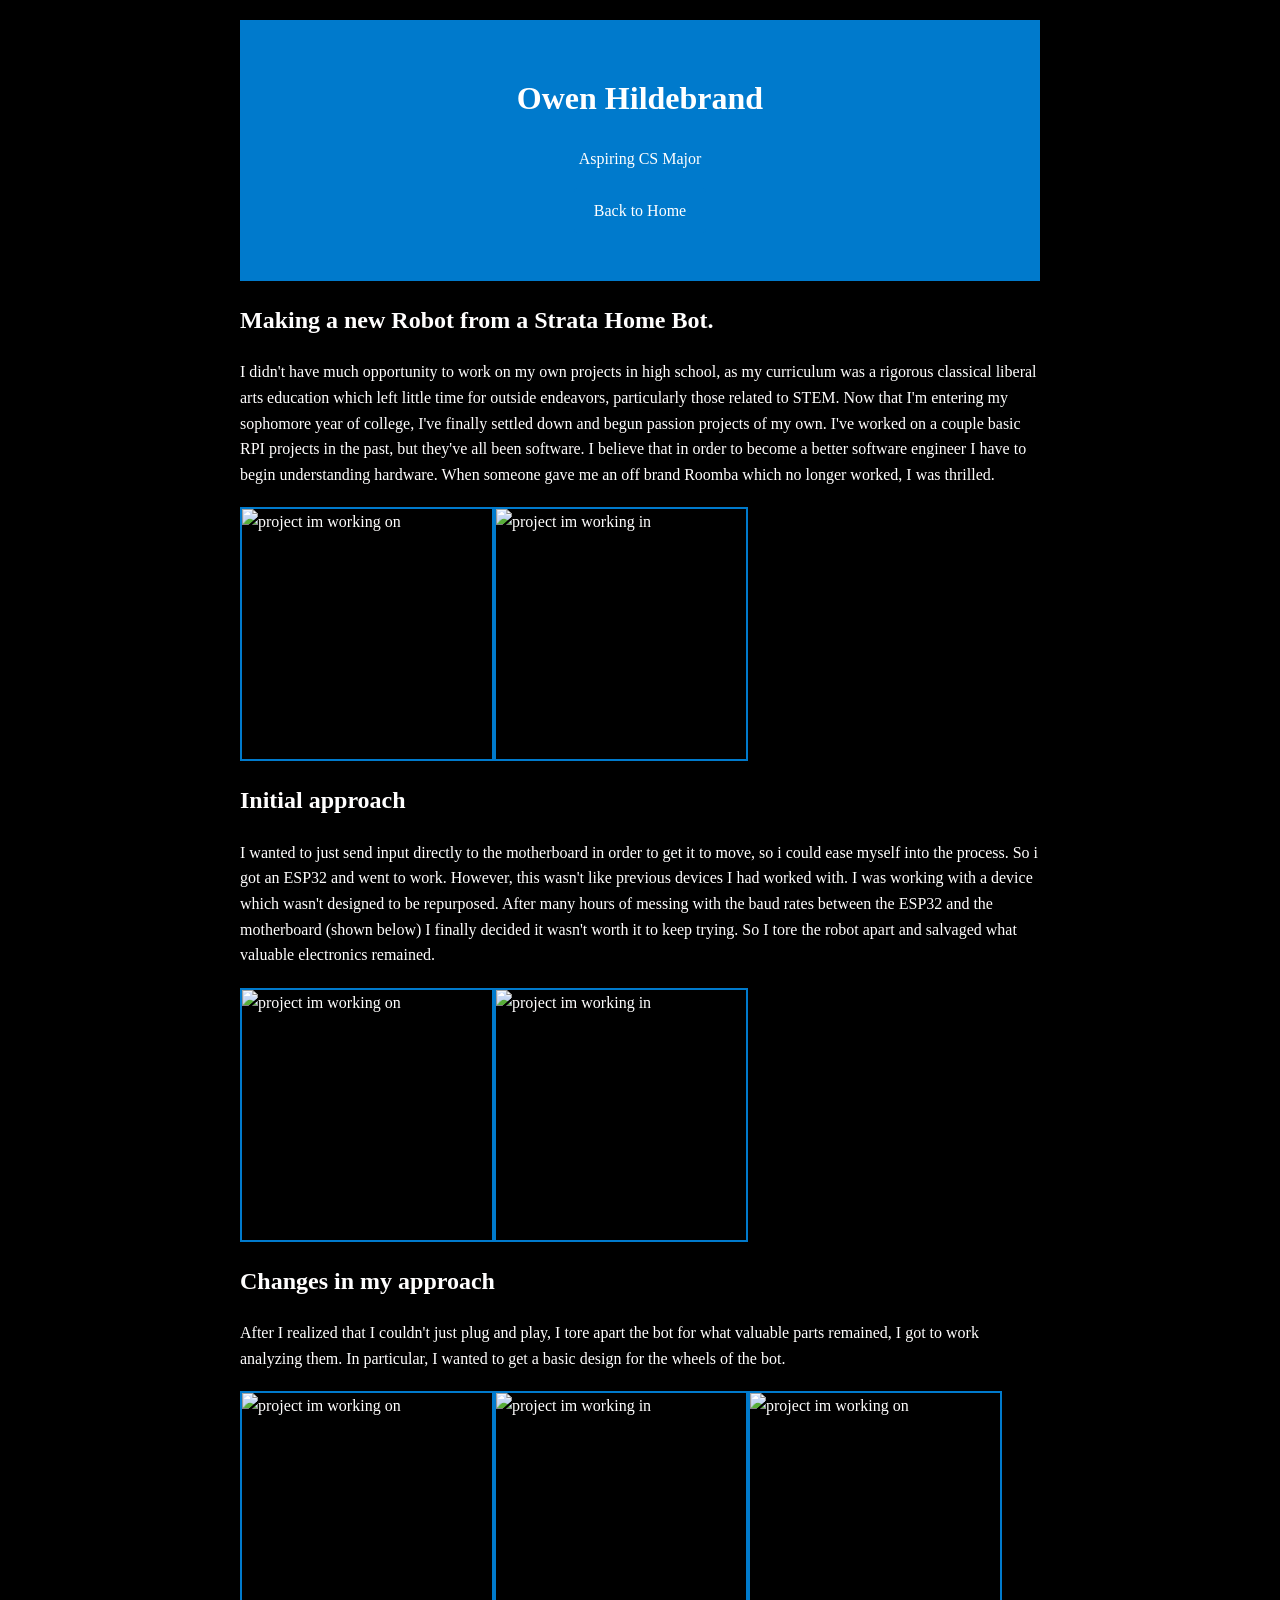
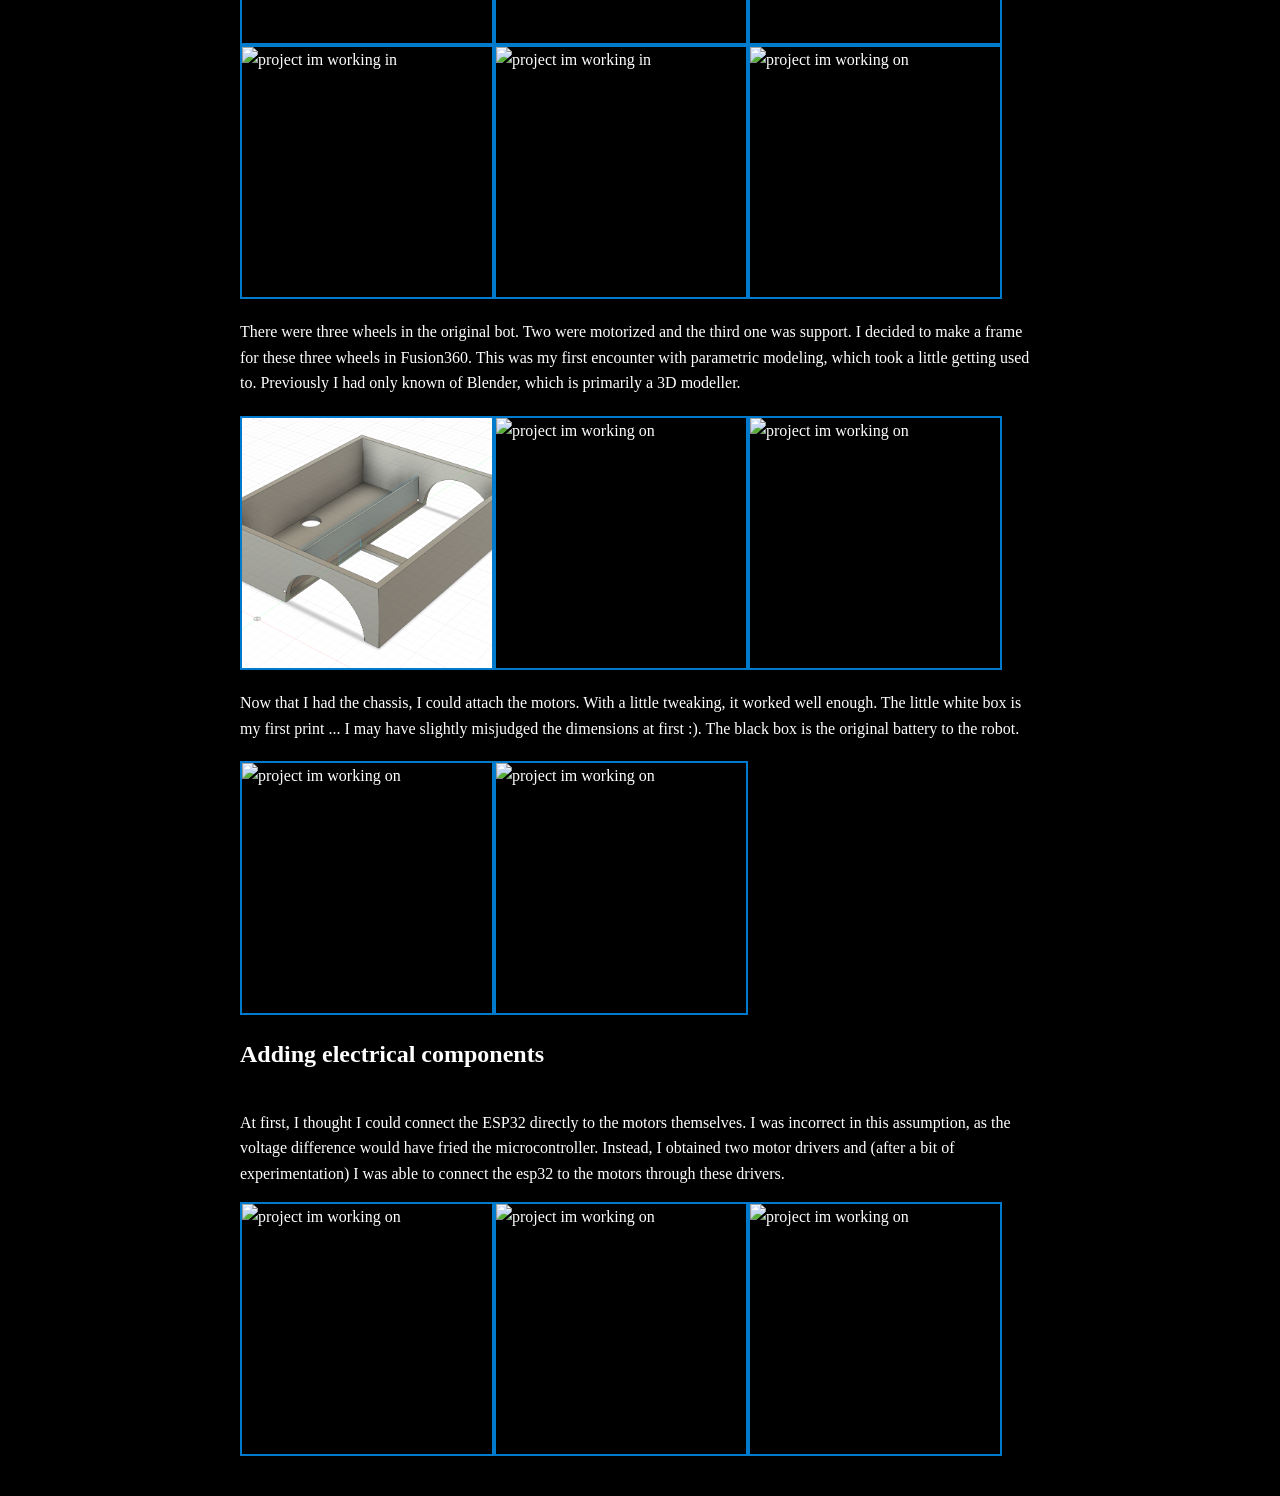
==== strataHomeBotProject.html @ 78e94138 "Initial website launch" ====
<!DOCTYPE html>
<html lang="en">
    <head>
        <meta charset="UTF-8">
        <meta name="viewport" content="width=device-width", initial-scale="1.0">
        <title>Personal Website</title>
        <link rel="stylesheet" href="style2.css">
    </head>
    <body>
        <header>
            <h1>Owen Hildebrand</h1>
            <p>Aspiring CS Major</p>
            <p> <a href="index.html">Back to Home</a></p>

        </header>
        <main>
            
            <section id="roombaProject">
                 <h2>Making a new Robot from a Strata Home Bot.</h2>
                
                <p>I didn't have much opportunity to work on my own projects in high school, as my curriculum was 
                    a rigorous classical liberal arts education which left little time for outside endeavors, particularly those related to STEM. 
                    Now that I'm entering my sophomore year of college, I've finally settled down and begun passion projects of my own. 
                    I've worked on a couple basic RPI projects in the past, but they've all been software. I believe that in order to become
                a better software engineer I have to begin understanding hardware. When someone gave me an off brand Roomba which no longer worked, I was thrilled.  </p>
            <div class="image_gallery">
                <img src="images/IMG_6081.HEIC" alt="project im working on" class="robotPic">
                <img src="images/IMG_6083 2.HEIC" alt="project im working in" class="robotPic">
            </div>
                <h2>Initial approach</h2>
                <p>I wanted to just send input directly to the motherboard in order to get it to move, so i could ease myself into the process. So i got an ESP32 and 
                    went to work. However, this wasn't like previous devices I had worked with. I was working with a device which wasn't 
                    designed to be repurposed. After many hours of messing with the baud rates between the ESP32 and the motherboard (shown below) I finally decided it wasn't worth 
                it to keep trying. So I tore the robot apart and salvaged what valuable electronics remained.  </p>
                <div class="image_gallery">
                    <img src="images/IMG_6043.HEIC" alt="project im working on" class="robotPic">
                    <img src="images/IMG_6039.HEIC" alt="project im working in" class="robotPic">
                </div>
                
                <h2>Changes in my approach</h2>
                <p>After I realized that I couldn't just plug and play, I tore apart the bot for what valuable parts remained, I got to work analyzing them.
                    In particular, I wanted to get a basic design for the wheels of the bot.  </p>
                <div class="image_gallery">
                    <img src="images/IMG_6090 3.HEIC" alt="project im working on" class="robotPic">
                    <img src="images/IMG_6093 3.HEIC" alt="project im working in" class="robotPic">
                    <img src="images/IMG_6094 3.HEIC" alt="project im working on" class="robotPic">
                    <img src="images/IMG_6095 3.HEIC" alt="project im working in" class="robotPic">
                    <img src="images/IMG_6097 3.HEIC" alt="project im working in" class="robotPic">
                    <img src="images/IMG_6099 2.HEIC" alt="project im working on" class="robotPic">
                </div>
                <p>There were three wheels in the original bot. Two were motorized and the third one was support. I decided to make a frame for these three wheels
                    in Fusion360. This was my first encounter with parametric modeling, which took a little getting used to. Previously I had only known of Blender,
                    which is primarily a 3D modeller.  </p>
                    <div class="image_gallery">
                       
                        <img src="images/StrataHomebotChassisV1.png" alt="project im working on" class="robotPic">
                        <img src="images/IMG_6327.HEIC" alt="project im working on" class="robotPic">
                        <img src="images/IMG_6330.HEIC" alt="project im working on" class="robotPic">
                
                    </div>
                <p> Now that I had the chassis, I could attach the motors. With a little tweaking, it worked well enough. The little white box is my first print ...
                    I may have slightly misjudged the dimensions at first :). The black box is the original battery to the robot. </p>
                <div class="image_gallery">
                       
                    <img src="images/IMG_6331.HEIC" alt="project im working on" class="robotPic">
                    <img src="images/IMG_6332.HEIC" alt="project im working on" class="robotPic">
                    </div>
                
        </section>
        </section>
            <h2>Adding electrical components</h2>
        <div class="image_gallery">
            <p>At first, I thought I could connect the ESP32 directly to the motors themselves. I was incorrect in this assumption, as the voltage difference
                would have fried the microcontroller. Instead,
                I obtained two motor drivers and (after a bit of experimentation) I was able to connect the esp32 to the motors through these drivers.  </p>
                
                    <img src="images/IMG_6590.HEIC" alt="project im working on" class="robotPic">
                    <img src="images/IMG_6591.HEIC" alt="project im working on" class="robotPic">
                    <img src="images/IMG_6592.HEIC" alt="project im working on" class="robotPic">
            
            
            </div>
        </div>
            </section>
        </main>
    </body>
</html>
---- style2.css ----
body{
    font-family:'Times New Roman', Times, serif;
    line-height:1.6;
    background-color:#000000;
    color:#fffefe;
    max-width:800px;
    /*width:auto;*/
    margin: 0 auto;
    padding: 20px;

}
header{
    text-align: center;
    background: #007acc;
    color: white;
   padding: 2rem;
}
.robotPic{
    width: 250px;
    height: 250px;
    object-fit: cover;
    
   /* border-radius: 50%;*/
    border: 2px solid #007acc;
    display: block;
    /*margin: 20px auto;*/
     
}
@media (max-width: 768px){

    .image_gallery{
        display: inline-flex;
        flex-wrap: wrap;
        box-sizing: border-box;
        flex-direction: column;
        align-items: center;
        gap: 15px;
        width: 100%;
    }
    .robotPic{
        object-fit:cover;
        display:block;
        width: 100%;
        height: auto;
        box-sizing:border-box;
        
    }
}
.robotPic2{
    width: 350px;
    height: 250px;
    object-fit: cover;
   /* border-radius: 50%;*/
    border: 2px solid #007acc;
    display: block;
    /*margin: 20px auto;*/
     
}
.image_gallery{
    /*border: 3px solid #007acc;*/
    display: flex;
    object-fit:cover;
    flex-wrap: wrap;
    gap: 0px;
    height: auto;
    width: 100%;
    margin: 20px 0;
}

a {
    display:inline-block;
    padding: 10px 20px;
    background-color: #007acc;
    color:white;
    text-decoration:none;
    border-radius: 4px;

}
a:hover{
    background-color: #005999;
}
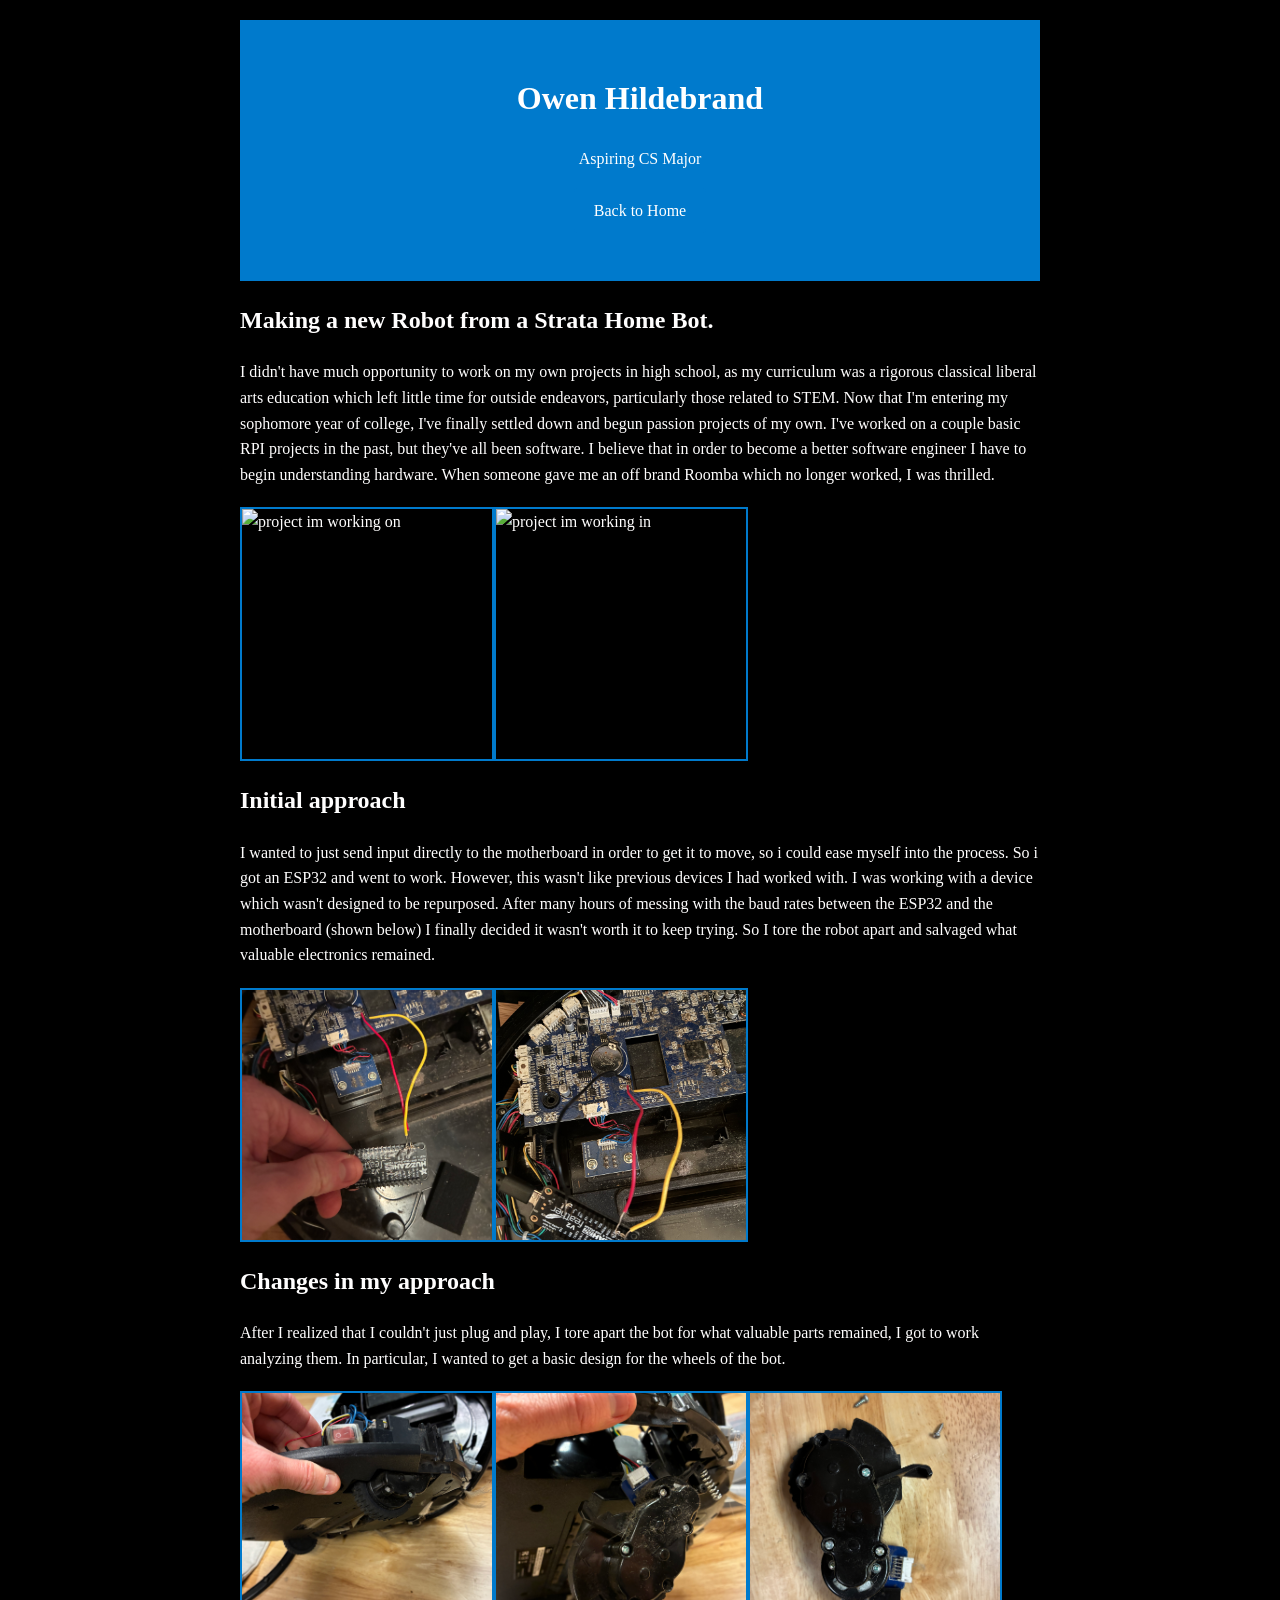
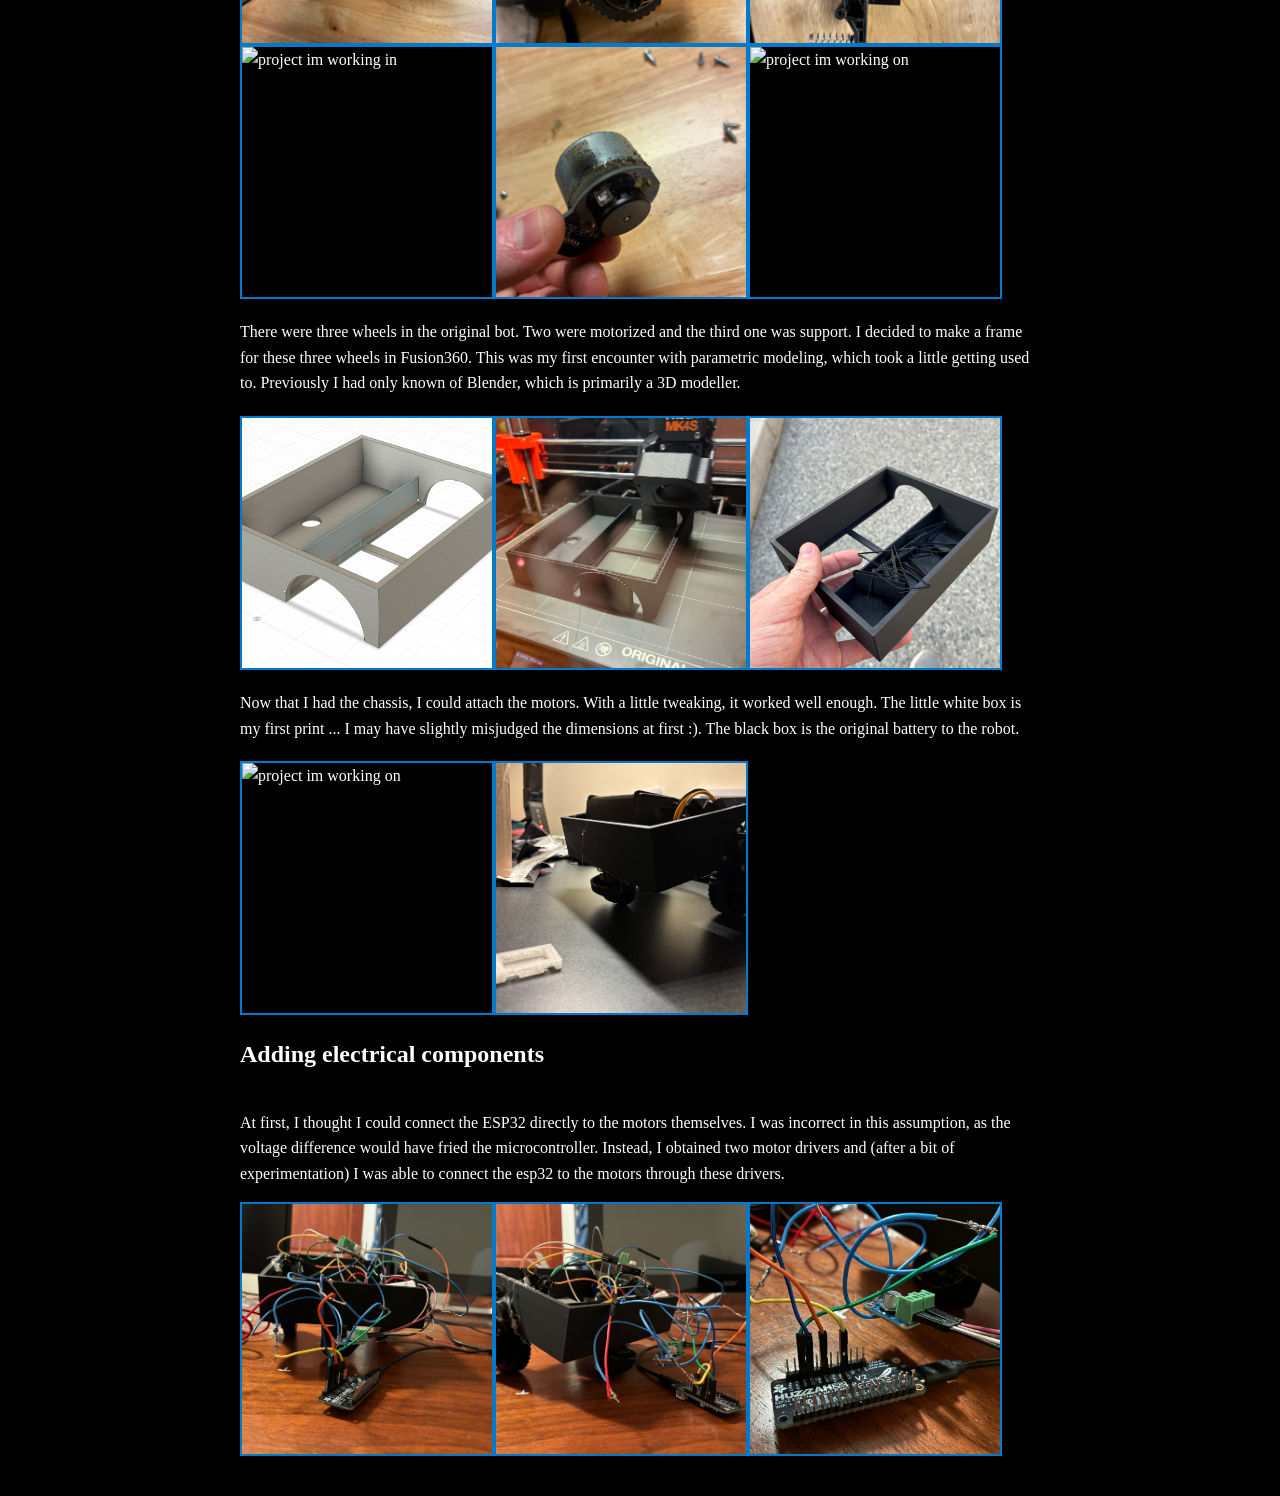
==== commit 2c4ccbc6: "Converted HEIC images to JPEG images and updated HTML paths" ====
--- a/strataHomeBotProject.html
+++ b/strataHomeBotProject.html
@@ -24,8 +24,8 @@
                     I've worked on a couple basic RPI projects in the past, but they've all been software. I believe that in order to become
                 a better software engineer I have to begin understanding hardware. When someone gave me an off brand Roomba which no longer worked, I was thrilled.  </p>
             <div class="image_gallery">
-                <img src="images/IMG_6081.HEIC" alt="project im working on" class="robotPic">
-                <img src="images/IMG_6083 2.HEIC" alt="project im working in" class="robotPic">
+                <img src="images/IMG_6081.jpeg" alt="project im working on" class="robotPic">
+                <img src="images/IMG_6083 2.jpeg" alt="project im working in" class="robotPic">
             </div>
                 <h2>Initial approach</h2>
                 <p>I wanted to just send input directly to the motherboard in order to get it to move, so i could ease myself into the process. So i got an ESP32 and 
@@ -33,20 +33,20 @@
                     designed to be repurposed. After many hours of messing with the baud rates between the ESP32 and the motherboard (shown below) I finally decided it wasn't worth 
                 it to keep trying. So I tore the robot apart and salvaged what valuable electronics remained.  </p>
                 <div class="image_gallery">
-                    <img src="images/IMG_6043.HEIC" alt="project im working on" class="robotPic">
-                    <img src="images/IMG_6039.HEIC" alt="project im working in" class="robotPic">
+                    <img src="images/IMG_6043.jpeg" alt="project im working on" class="robotPic">
+                    <img src="images/IMG_6039.jpeg" alt="project im working in" class="robotPic">
                 </div>
                 
                 <h2>Changes in my approach</h2>
                 <p>After I realized that I couldn't just plug and play, I tore apart the bot for what valuable parts remained, I got to work analyzing them.
                     In particular, I wanted to get a basic design for the wheels of the bot.  </p>
                 <div class="image_gallery">
-                    <img src="images/IMG_6090 3.HEIC" alt="project im working on" class="robotPic">
-                    <img src="images/IMG_6093 3.HEIC" alt="project im working in" class="robotPic">
-                    <img src="images/IMG_6094 3.HEIC" alt="project im working on" class="robotPic">
-                    <img src="images/IMG_6095 3.HEIC" alt="project im working in" class="robotPic">
-                    <img src="images/IMG_6097 3.HEIC" alt="project im working in" class="robotPic">
-                    <img src="images/IMG_6099 2.HEIC" alt="project im working on" class="robotPic">
+                    <img src="images/IMG_6090 3.jpeg" alt="project im working on" class="robotPic">
+                    <img src="images/IMG_6093 3.jpeg" alt="project im working in" class="robotPic">
+                    <img src="images/IMG_6094 3.jpeg" alt="project im working on" class="robotPic">
+                    <img src="images/IMG_6095 3.jpeg" alt="project im working in" class="robotPic">
+                    <img src="images/IMG_6097 3.jpeg" alt="project im working in" class="robotPic">
+                    <img src="images/IMG_6099 2.jpeg" alt="project im working on" class="robotPic">
                 </div>
                 <p>There were three wheels in the original bot. Two were motorized and the third one was support. I decided to make a frame for these three wheels
                     in Fusion360. This was my first encounter with parametric modeling, which took a little getting used to. Previously I had only known of Blender,
@@ -54,16 +54,16 @@
                     <div class="image_gallery">
                        
                         <img src="images/StrataHomebotChassisV1.png" alt="project im working on" class="robotPic">
-                        <img src="images/IMG_6327.HEIC" alt="project im working on" class="robotPic">
-                        <img src="images/IMG_6330.HEIC" alt="project im working on" class="robotPic">
+                        <img src="images/IMG_6327.jpeg" alt="project im working on" class="robotPic">
+                        <img src="images/IMG_6330.jpeg" alt="project im working on" class="robotPic">
                 
                     </div>
                 <p> Now that I had the chassis, I could attach the motors. With a little tweaking, it worked well enough. The little white box is my first print ...
                     I may have slightly misjudged the dimensions at first :). The black box is the original battery to the robot. </p>
                 <div class="image_gallery">
                        
-                    <img src="images/IMG_6331.HEIC" alt="project im working on" class="robotPic">
-                    <img src="images/IMG_6332.HEIC" alt="project im working on" class="robotPic">
+                    <img src="images/IMG_6331.jpeg" alt="project im working on" class="robotPic">
+                    <img src="images/IMG_6332.jpeg" alt="project im working on" class="robotPic">
                     </div>
                 
         </section>
@@ -74,9 +74,9 @@
                 would have fried the microcontroller. Instead,
                 I obtained two motor drivers and (after a bit of experimentation) I was able to connect the esp32 to the motors through these drivers.  </p>
                 
-                    <img src="images/IMG_6590.HEIC" alt="project im working on" class="robotPic">
-                    <img src="images/IMG_6591.HEIC" alt="project im working on" class="robotPic">
-                    <img src="images/IMG_6592.HEIC" alt="project im working on" class="robotPic">
+                    <img src="images/IMG_6590.jpeg" alt="project im working on" class="robotPic">
+                    <img src="images/IMG_6591.jpeg" alt="project im working on" class="robotPic">
+                    <img src="images/IMG_6592.jpeg" alt="project im working on" class="robotPic">
             
             
             </div>
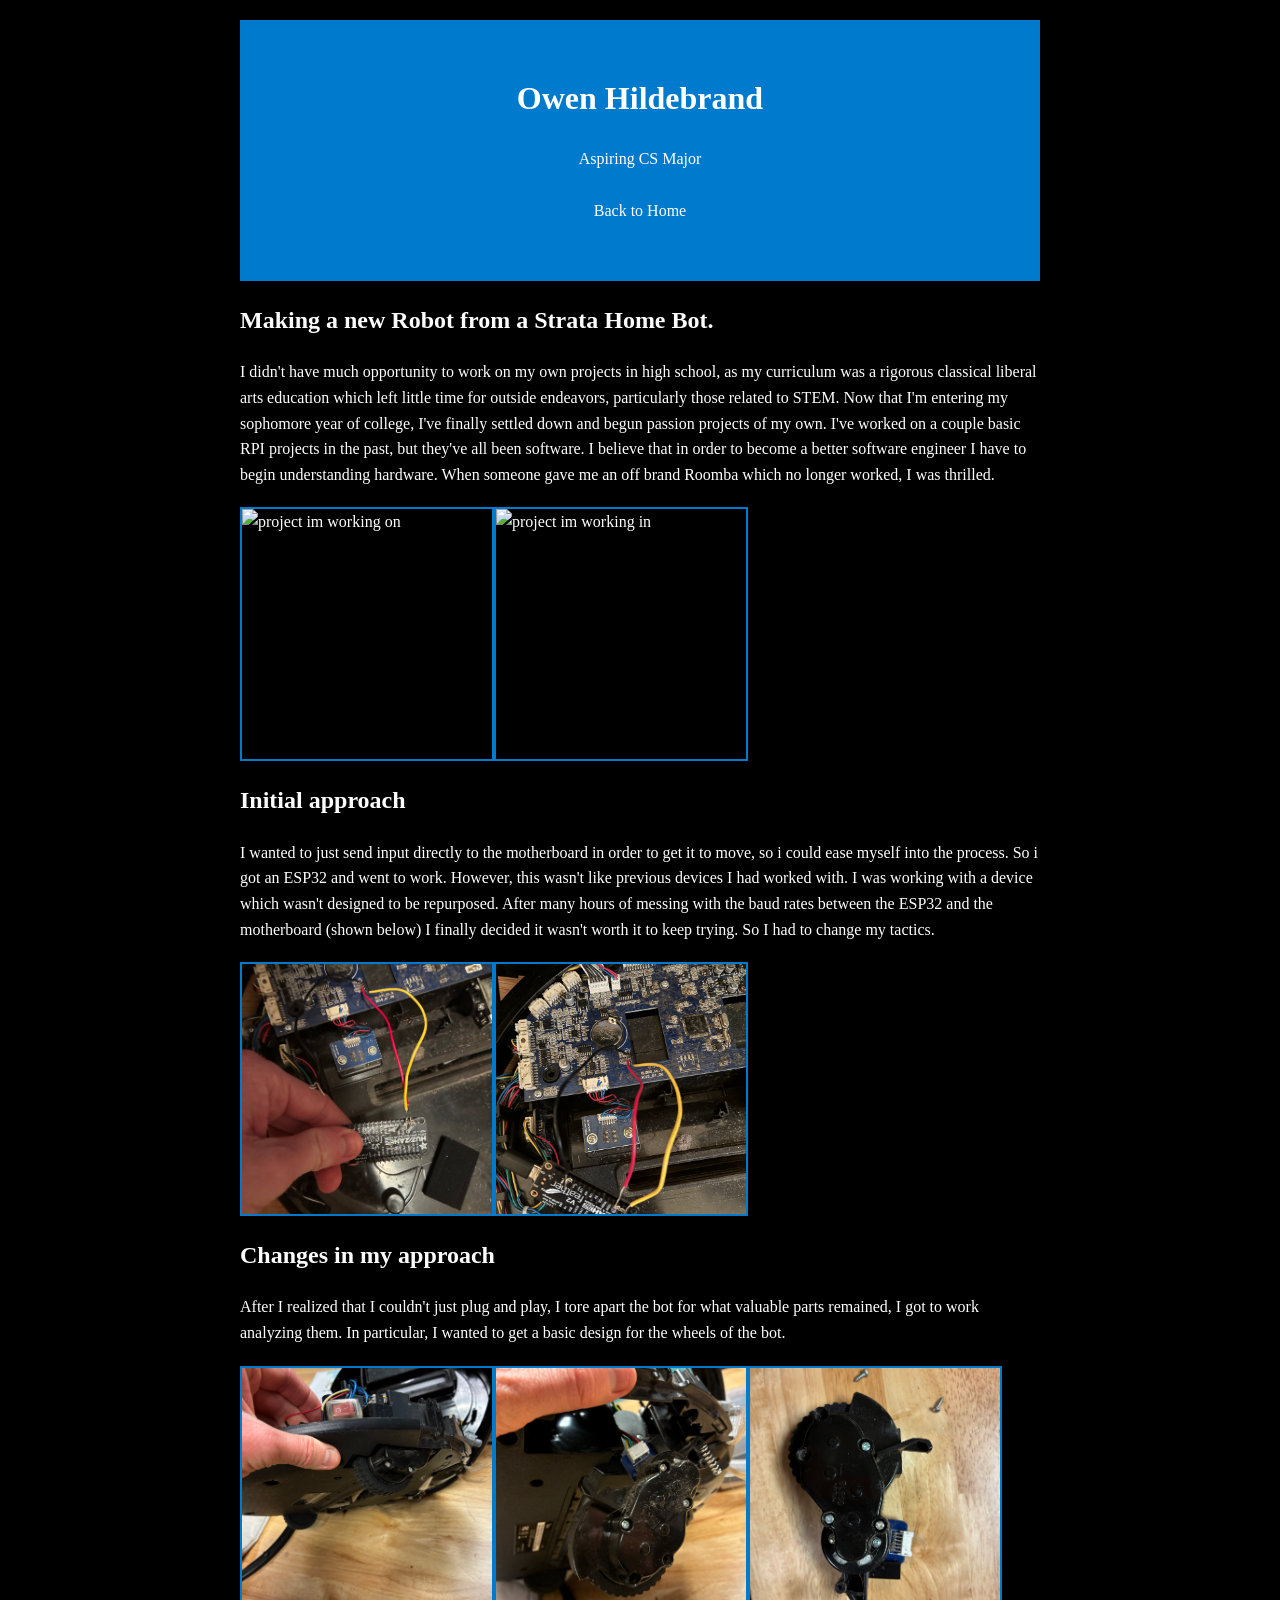
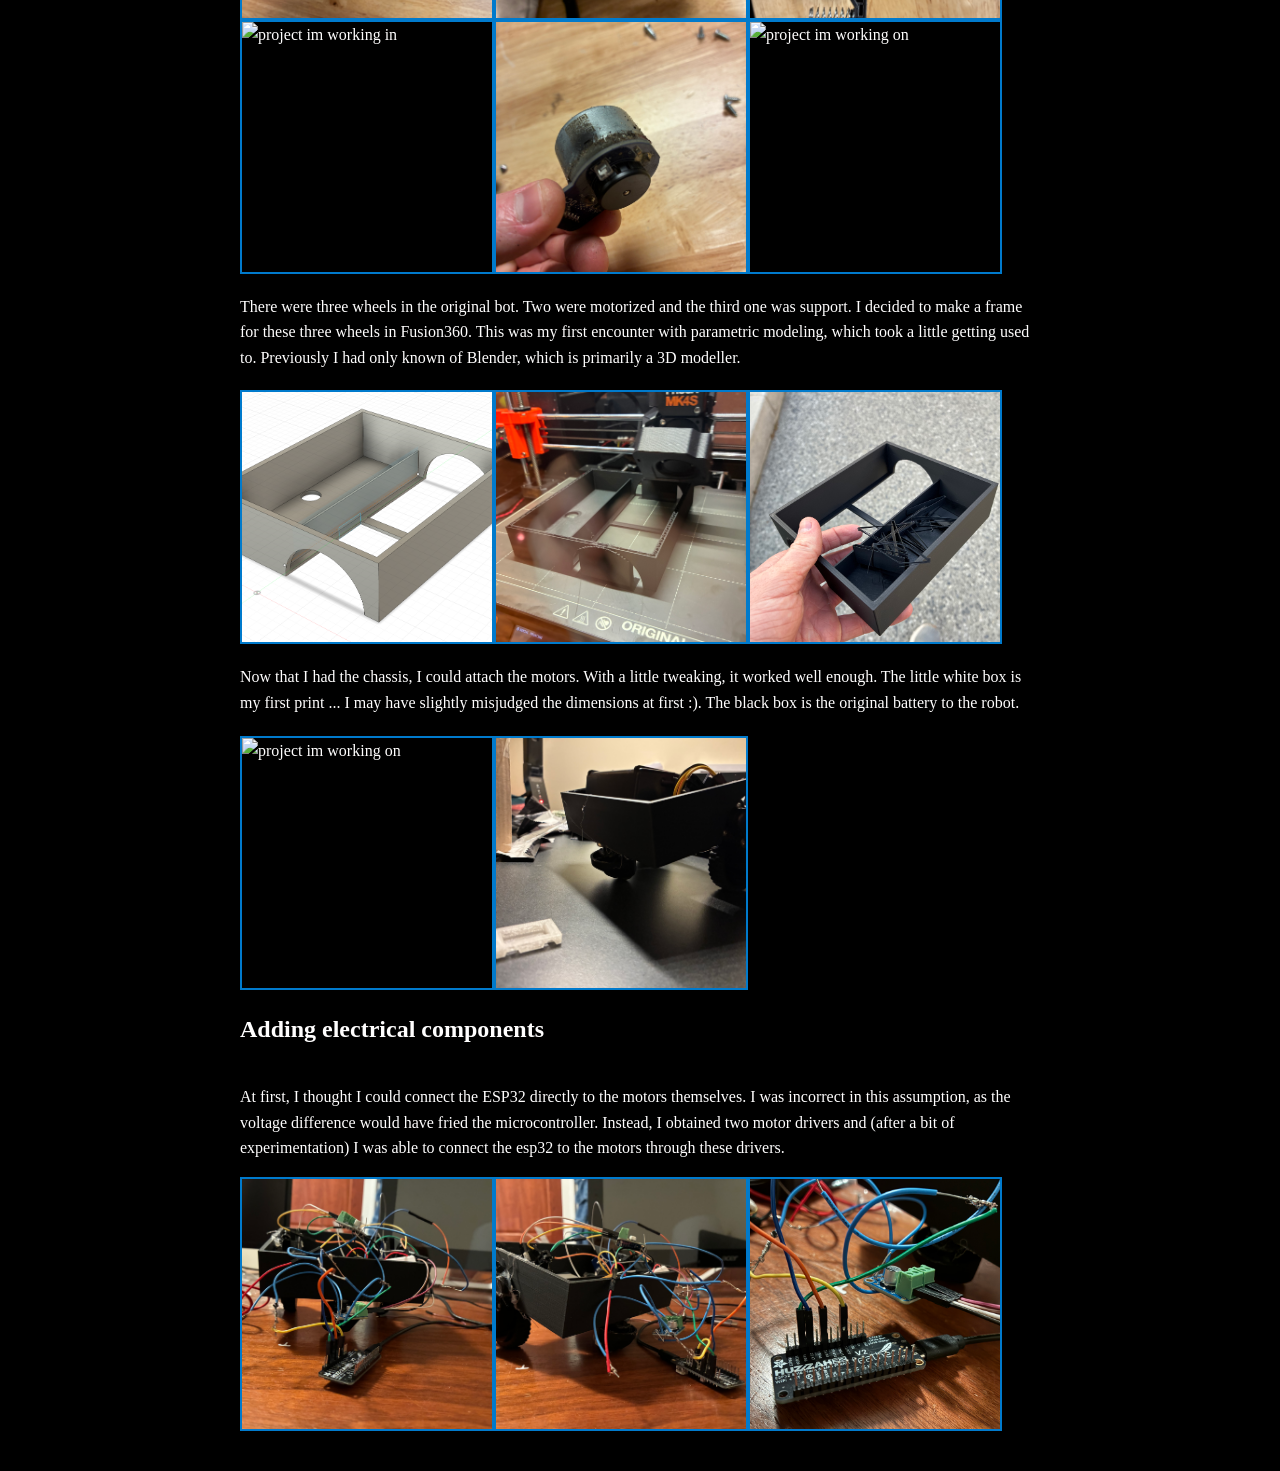
==== commit 094d692d: "adjusted grammar" ====
--- a/strataHomeBotProject.html
+++ b/strataHomeBotProject.html
@@ -31,7 +31,7 @@
                 <p>I wanted to just send input directly to the motherboard in order to get it to move, so i could ease myself into the process. So i got an ESP32 and 
                     went to work. However, this wasn't like previous devices I had worked with. I was working with a device which wasn't 
                     designed to be repurposed. After many hours of messing with the baud rates between the ESP32 and the motherboard (shown below) I finally decided it wasn't worth 
-                it to keep trying. So I tore the robot apart and salvaged what valuable electronics remained.  </p>
+                it to keep trying. So I had to change my tactics.  </p>
                 <div class="image_gallery">
                     <img src="images/IMG_6043.jpeg" alt="project im working on" class="robotPic">
                     <img src="images/IMG_6039.jpeg" alt="project im working in" class="robotPic">
